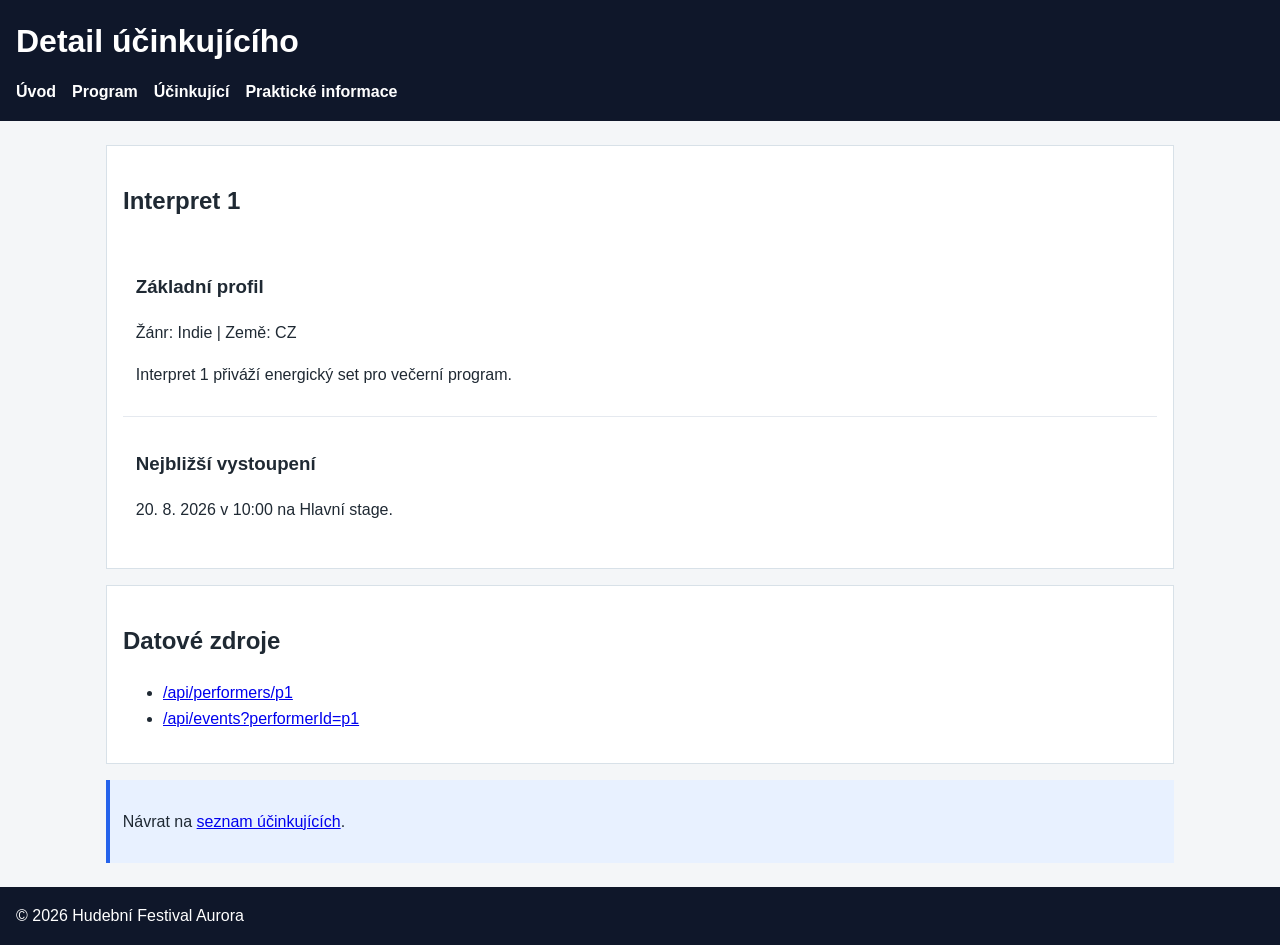
==== web/performer-detail.html @ 15d8ba2e "run1" ====
<!doctype html>
<html lang="cs">
  <head>
    <meta charset="UTF-8" />
    <meta name="viewport" content="width=device-width, initial-scale=1.0" />
    <title>Hudební Festival Aurora 2026 | Detail účinkujícího</title>
    <meta
      name="description"
      content="Detail vybraného účinkujícího festivalu Aurora."
    />
    <meta
      property="og:title"
      content="Detail účinkujícího | Hudební Festival Aurora 2026"
    />
    <meta
      property="og:description"
      content="Profil interpreta a jeho programová položka."
    />
    <meta property="og:image" content="https://picsum.photos/1200/633" />
    <link rel="stylesheet" href="style.css" />
  </head>
  <body>
    <header>
      <h1>Detail účinkujícího</h1>
      <nav aria-label="Hlavní navigace">
        <ul>
          <li><a href="index.html">Úvod</a></li>
          <li><a href="program.html">Program</a></li>
          <li><a href="performers.html">Účinkující</a></li>
          <li><a href="practical-info.html">Praktické informace</a></li>
        </ul>
      </nav>
    </header>

    <main>
      <section>
        <h2>Interpret 1</h2>
        <article>
          <h3>Základní profil</h3>
          <p>Žánr: Indie | Země: CZ</p>
          <p>Interpret 1 přiváží energický set pro večerní program.</p>
        </article>
        <article>
          <h3>Nejbližší vystoupení</h3>
          <p>
            <time datetime="2026-08-20T10:00">20. 8. 2026 v 10:00</time> na
            Hlavní stage.
          </p>
        </article>
      </section>

      <section>
        <h2>Datové zdroje</h2>
        <ul>
          <li>
            <a href="../API/json/performer-e1.json">/api/performers/p1</a>
          </li>
          <li>
            <a href="../API/json/events.json">/api/events?performerId=p1</a>
          </li>
        </ul>
      </section>

      <aside>
        <p>Návrat na <a href="performers.html">seznam účinkujících</a>.</p>
      </aside>
    </main>

    <footer>
      <p>&copy; 2026 Hudební Festival Aurora</p>
    </footer>
  </body>
</html>
---- web/style.css ----
* {
  box-sizing: border-box;
}

body {
  margin: 0;
  font-family: Arial, sans-serif;
  line-height: 1.6;
  background: #f4f6f8;
  color: #1f2933;
}

header,
footer {
  background: #0f172a;
  color: #ffffff;
  padding: 1rem;
}

header h1,
footer p {
  margin: 0;
}

nav ul {
  list-style: none;
  display: flex;
  gap: 1rem;
  padding: 0;
  margin: 0.75rem 0 0;
}

nav a {
  color: #ffffff;
  text-decoration: none;
  font-weight: 600;
}

main {
  max-width: 1100px;
  margin: 1.5rem auto;
  padding: 0 1rem;
}

section {
  background: #ffffff;
  padding: 1rem;
  margin-bottom: 1rem;
  border: 1px solid #d8e1e8;
}

article {
  padding: 0.8rem;
  border-bottom: 1px solid #e5e9ef;
}

article:last-child {
  border-bottom: none;
}

aside {
  background: #e8f1ff;
  padding: 0.8rem;
  border-left: 4px solid #2563eb;
  margin: 1rem 0;
}

img {
  max-width: 100%;
  height: auto;
  border: 1px solid #d8e1e8;
}

table {
  width: 100%;
  border-collapse: collapse;
}

th,
td {
  border: 1px solid #d8e1e8;
  padding: 0.6rem;
  text-align: left;
}

a:hover {
  text-decoration: underline;
}

address {
  font-style: normal;
}
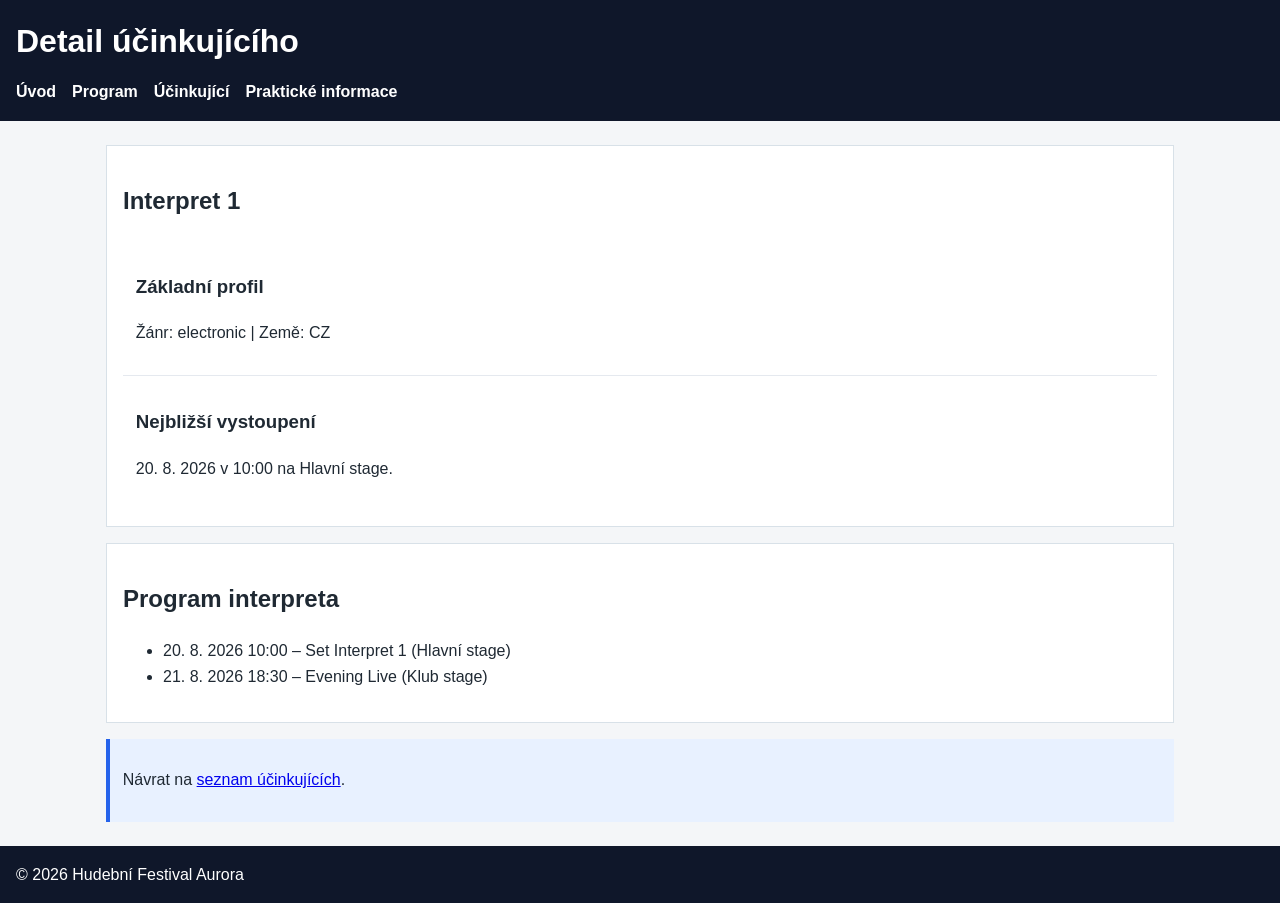
==== commit 74485265: "🧹" ====
--- a/web/performer-detail.html
+++ b/web/performer-detail.html
@@ -34,15 +34,14 @@
 
     <main>
       <section>
-        <h2>Interpret 1</h2>
+        <h2 id="performer-name">Interpret 1</h2>
         <article>
           <h3>Základní profil</h3>
-          <p>Žánr: Indie | Země: CZ</p>
-          <p>Interpret 1 přiváží energický set pro večerní program.</p>
+          <p id="performer-profile">Žánr: electronic | Země: CZ</p>
         </article>
         <article>
           <h3>Nejbližší vystoupení</h3>
-          <p>
+          <p id="performer-next-event">
             <time datetime="2026-08-20T10:00">20. 8. 2026 v 10:00</time> na
             Hlavní stage.
           </p>
@@ -50,13 +49,15 @@
       </section>
 
       <section>
-        <h2>Datové zdroje</h2>
-        <ul>
+        <h2>Program interpreta</h2>
+        <ul id="performer-events">
           <li>
-            <a href="../API/json/performer-e1.json">/api/performers/p1</a>
+            <time datetime="2026-08-20T10:00">20. 8. 2026 10:00</time> – Set
+            Interpret 1 (Hlavní stage)
           </li>
           <li>
-            <a href="../API/json/events.json">/api/events?performerId=p1</a>
+            <time datetime="2026-08-21T18:30">21. 8. 2026 18:30</time> – Evening
+            Live (Klub stage)
           </li>
         </ul>
       </section>
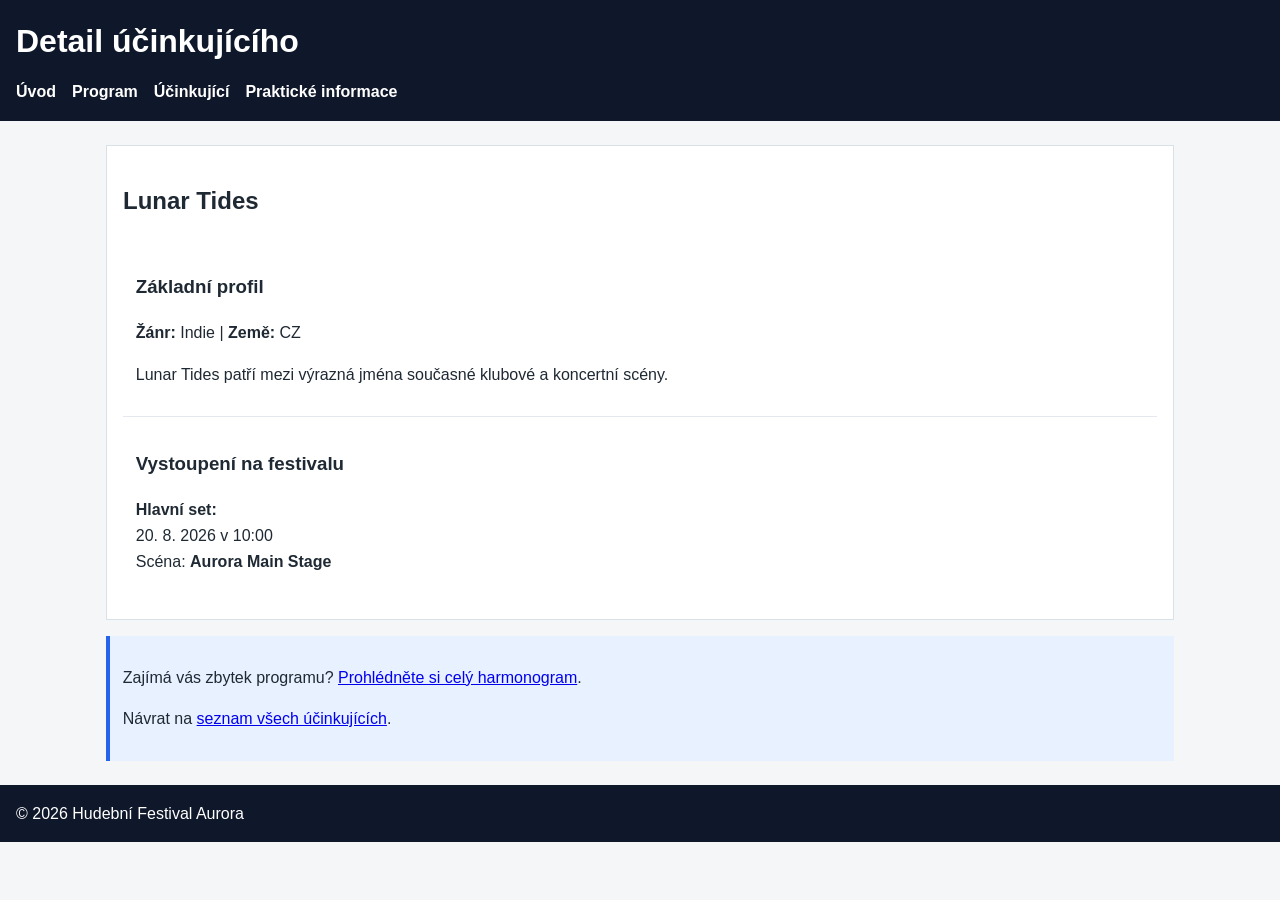
==== commit aa48878c: "fix(web): facelift + text" ====
--- a/web/performer-detail.html
+++ b/web/performer-detail.html
@@ -6,7 +6,7 @@
     <title>Hudební Festival Aurora 2026 | Detail účinkujícího</title>
     <meta
       name="description"
-      content="Detail vybraného účinkujícího festivalu Aurora."
+      content="Profil a programová položka interpreta na festivalu Aurora."
     />
     <meta
       property="og:title"
@@ -14,10 +14,31 @@
     />
     <meta
       property="og:description"
-      content="Profil interpreta a jeho programová položka."
+      content="Zjistěte více o svém oblíbeném interpretovi a kdy vystupuje."
     />
     <meta property="og:image" content="https://picsum.photos/1200/633" />
     <link rel="stylesheet" href="style.css" />
+    <script type="application/ld+json">
+      {
+        "@context": "https://schema.org",
+        "@type": "MusicGroup",
+        "name": "Lunar Tides",
+        "genre": "Indie",
+        "homeLocation": {
+          "@type": "Place",
+          "name": "Czech Republic"
+        },
+        "event": {
+          "@type": "MusicEvent",
+          "name": "Lunar Tides at Aurora 2026",
+          "startDate": "2026-08-20T10:00",
+          "location": {
+            "@type": "Place",
+            "name": "Aurora Main Stage"
+          }
+        }
+      }
+    </script>
   </head>
   <body>
     <header>
@@ -26,7 +47,7 @@
         <ul>
           <li><a href="index.html">Úvod</a></li>
           <li><a href="program.html">Program</a></li>
-          <li><a href="performers.html">Účinkující</a></li>
+          <li><a href="performers.html" aria-current="page">Účinkující</a></li>
           <li><a href="practical-info.html">Praktické informace</a></li>
         </ul>
       </nav>
@@ -34,36 +55,27 @@
 
     <main>
       <section>
-        <h2 id="performer-name">Interpret 1</h2>
-        <article>
-          <h3>Základní profil</h3>
-          <p id="performer-profile">Žánr: electronic | Země: CZ</p>
-        </article>
-        <article>
-          <h3>Nejbližší vystoupení</h3>
-          <p id="performer-next-event">
-            <time datetime="2026-08-20T10:00">20. 8. 2026 v 10:00</time> na
-            Hlavní stage.
-          </p>
-        </article>
-      </section>
-
-      <section>
-        <h2>Program interpreta</h2>
-        <ul id="performer-events">
-          <li>
-            <time datetime="2026-08-20T10:00">20. 8. 2026 10:00</time> – Set
-            Interpret 1 (Hlavní stage)
-          </li>
-          <li>
-            <time datetime="2026-08-21T18:30">21. 8. 2026 18:30</time> – Evening
-            Live (Klub stage)
-          </li>
-        </ul>
+        <h2 id="performer-name">Lunar Tides</h2>
+        <div class="grid">
+          <article>
+            <h3>Základní profil</h3>
+            <p id="performer-profile"><strong>Žánr:</strong> Indie | <strong>Země:</strong> CZ</p>
+            <p id="performer-bio">Lunar Tides patří mezi výrazná jména současné klubové a koncertní scény.</p>
+          </article>
+          <article>
+            <h3>Vystoupení na festivalu</h3>
+            <p id="performer-next-event">
+              <strong>Hlavní set:</strong><br>
+              <time datetime="2026-08-20T10:00">20. 8. 2026 v 10:00</time><br>
+              Scéna: <strong>Aurora Main Stage</strong>
+            </p>
+          </article>
+        </div>
       </section>
 
       <aside>
-        <p>Návrat na <a href="performers.html">seznam účinkujících</a>.</p>
+        <p>Zajímá vás zbytek programu? <a href="program.html">Prohlédněte si celý harmonogram</a>.</p>
+        <p>Návrat na <a href="performers.html">seznam všech účinkujících</a>.</p>
       </aside>
     </main>
 
